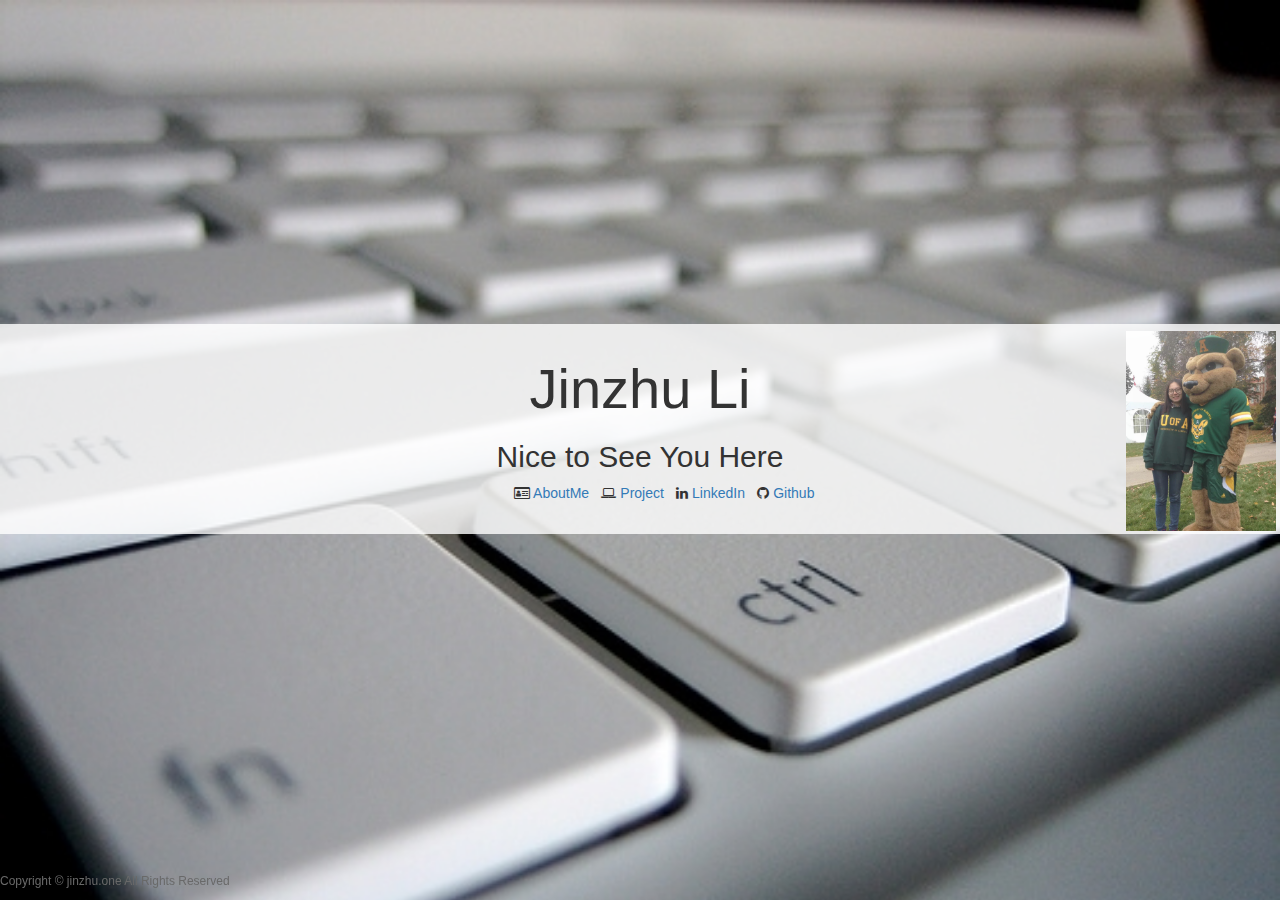
==== index.html @ 6a06b052 "try @media" ====
<!DOCTYPE html>

<html lang="en">
  <head>

    <meta charset="utf-8">
    <meta http-equiv="X-UA-Compatible" content="IE=edge,chrome">
    <meta name="viewport" content="width=device-width, initial-scale=1">
    <meta name="description" content="">
    <meta name="author" content="">

    <title>Jinzhu(Aries) Li</title>

    <!-- Bootstrap Core CSS -->
    <link href="css/bootstrap.min.css" rel="stylesheet">

    <!-- link html to css -->
    <link href="css/main.css" type="text/css" rel="stylesheet">
    <meta name="viewport" content="width=device-width, initial-scale=1">
    <link rel="stylesheet" href="https://cdnjs.cloudflare.com/ajax/libs/font-awesome/4.7.0/css/font-awesome.min.css">
    <!-- HTML5 Shim and Respond.js IE8 support of HTML5 elements and media queries -->
    <!-- WARNING: Respond.js doesn't work if you view the page via file:// -->
    <!--[if lt IE 9]>
        <script src="https://oss.maxcdn.com/libs/html5shiv/3.7.0/html5shiv.js"></script>
        <script src="https://oss.maxcdn.com/libs/respond.js/1.4.2/respond.min.js"></script>
    <![endif]-->
    <!--
    <style id="style-1-cropbar-clipper">
      /* Copyright 2014 Evernote Corporation. All rights reserved. */
      .en-markup-crop-options {
        top: 18px !important;
        left: 50% !important;
        margin-left: -100px !important;
        width: 200px !important;
        border: 2px rgba(255,255,255,.38) solid !important;
        border-radius: 4px !important;
      }

      .en-markup-crop-options div div:first-of-type {
          margin-left: 0px !important;
      }
    </style>
  -->

  </head>

  <body class="home">
    <div class="container">
    <header class="intro">
      <h1 class="title">
        <a href="http://www.jinzhu.one">
          <span class="name">Jinzhu Li</span>
        </a>
      </h1>
      <h2>Nice to See You Here</h2>
      <nav class="guide">
        <ul id="nav">
          <li>
            <i class="fa fa-id-card-o"></i>
            <a href="profile.html">
              <span class="profile">AboutMe</span>
            </a>
          </li>
          <li>
            <i class="fa fa-laptop"></i>
            <a href="project.html">
              <span class="project">Project</span>
            </a>
          </li>
          <li>
            <i class="fa fa-linkedin"></i>
            <a href="https://www.linkedin.com/profile/preview?locale=en_US&trk=prof-0-sb-preview-primary-button">
              <span class="linkedin">LinkedIn</span>
            </a>
          </li>
          <li>
            <i class="fa fa-github"></i>
            <a href="https://github.com/Aries0331">
              <span class="github">Github</span>
            </a>
          </li>
        </ul>
      </nav>
      <img src="image/self.jpg">
    </header>
  </div>

    <!-- /.container -->
    <div class="footer">
        <div class="footer-content">
            <p>Copyright © jinzhu.one All Rights Reserved
            </p>
        </div>
    </div>

  <!-- AddToAny BEGIN
  <div class="a2a_kit a2a_kit_size_32 a2a_default_style">
    <a class="a2a_dd" href="https://www.addtoany.com/share"></a>
    <a class="a2a_button_facebook"></a>
    <a class="a2a_button_twitter"></a>
    <a class="a2a_button_email"></a>
    <a class="a2a_button_linkedin"></a>
    <a class="a2a_button_sina_weibo"></a>
    <a class="a2a_button_wechat"></a>
    <a class="a2a_button_copy_link"></a>
  </div>
  <script async src="https://static.addtoany.com/menu/page.js"></script>
  AddToAny END -->
  </body>


<html>
---- css/main.css ----
html, body { height: 100%; }

body {
  text-align: center;
  font-family: "Lato","Helvetica Neue",Helvetica,Arial,sans-serif;
}

body.home {
  background-image: url(../image/keyboard.jpg);
  background-repeat: no-repeat;
  background-size: cover;
}

.guide > * > li {
  display: inline-block;
  margin-left: 0.6em;
}

.intro {
  position: absolute;
  width: 100%;

  left: 0;
  right: 0;

  /* Vertically centre the element. */
  margin-bottom: -6em;
  bottom: 50%;

  background-color: white;
  background-color: rgba(255, 255, 255, 0.8);
  padding: 1em 0 1.5em;
}

.intro > h1 {
  font-weight: 100;
  font-size: 400%;
}

.title a {
    text-decoration: none;
    color: inherit;
}

img {
  height: 200px;
  width: 150px;
  position: absolute;;
  left: 88%;
  top: 3%;
  vertical-align: middle;
  opacity: 0.9;
}

.footer {
  position: fixed;
  bottom: 0px;
  width: 100%;
}

.footer-content{
	position: relative;
	margin-top: 20px;
  text-align: left;
  bottom: 0;
}

.footer-content p{
	color: #696969;
	font-size: 12px;
}

@media screen and (max-width:400px) {

	.contents .row .pad {
		text-align: center;
	}

	.top .title img{
		height: 50px;
		width: 50px;
		margin: 5px;
	}

	.top .title h3 {
		color: #757575;
	}

}
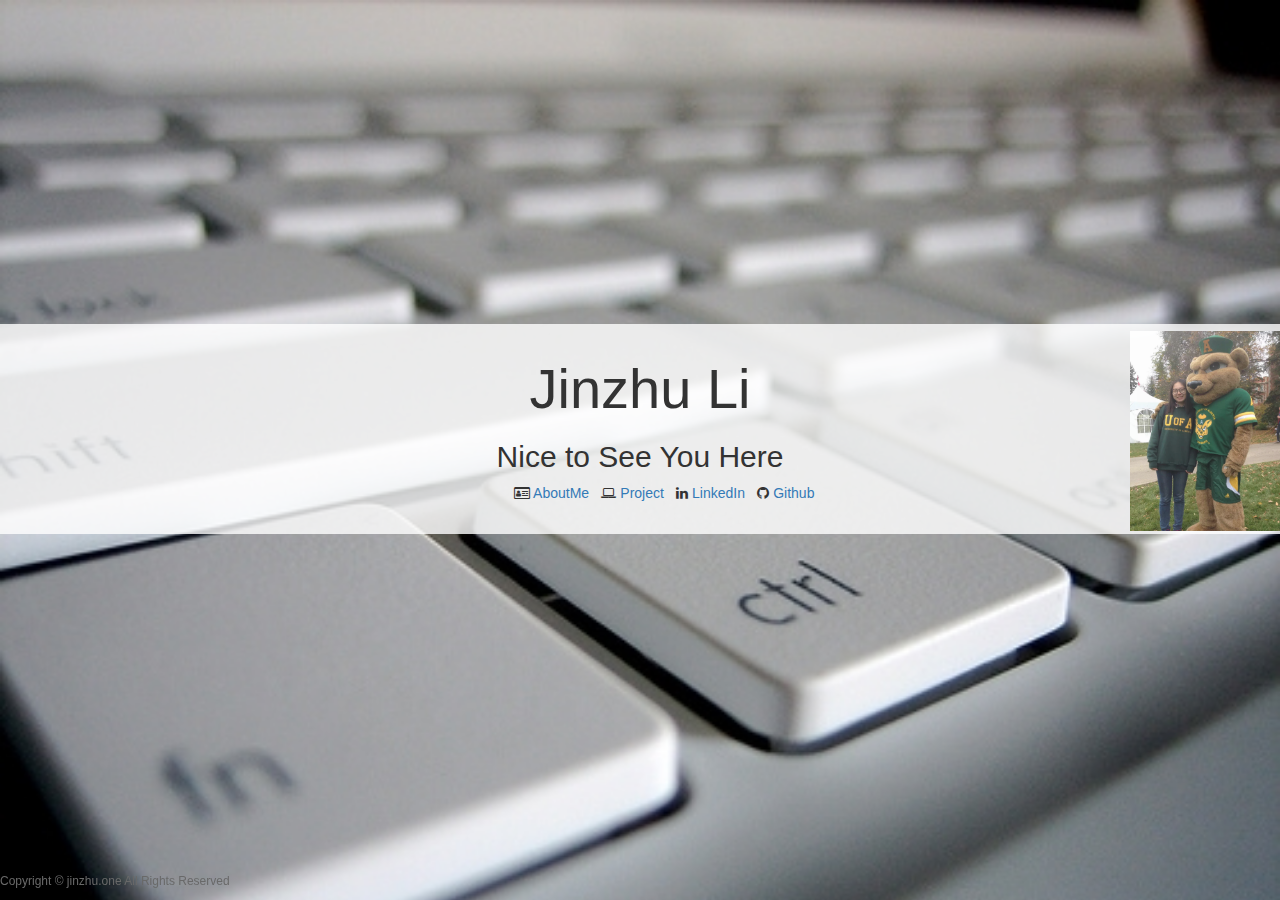
==== commit 4e630574: "add sth" ====
--- a/index.html
+++ b/index.html
@@ -81,7 +81,9 @@
           </li>
         </ul>
       </nav>
-      <img src="image/self.jpg">
+      <div class="selfie">
+        <img src="image/self.jpg">
+      </div>
     </header>
   </div>
 
--- a/css/main.css
+++ b/css/main.css
@@ -12,9 +12,14 @@
   background-size: cover;
 }
 
+nav {
+  text-align: center;
+}
+
 .guide > * > li {
   display: inline-block;
   margin-left: 0.6em;
+  text-align: center;
 }
 
 .intro {
@@ -46,8 +51,8 @@
 img {
   height: 200px;
   width: 150px;
-  position: absolute;;
-  left: 88%;
+  position: absolute;
+  right: 0;
   top: 3%;
   vertical-align: middle;
   opacity: 0.9;
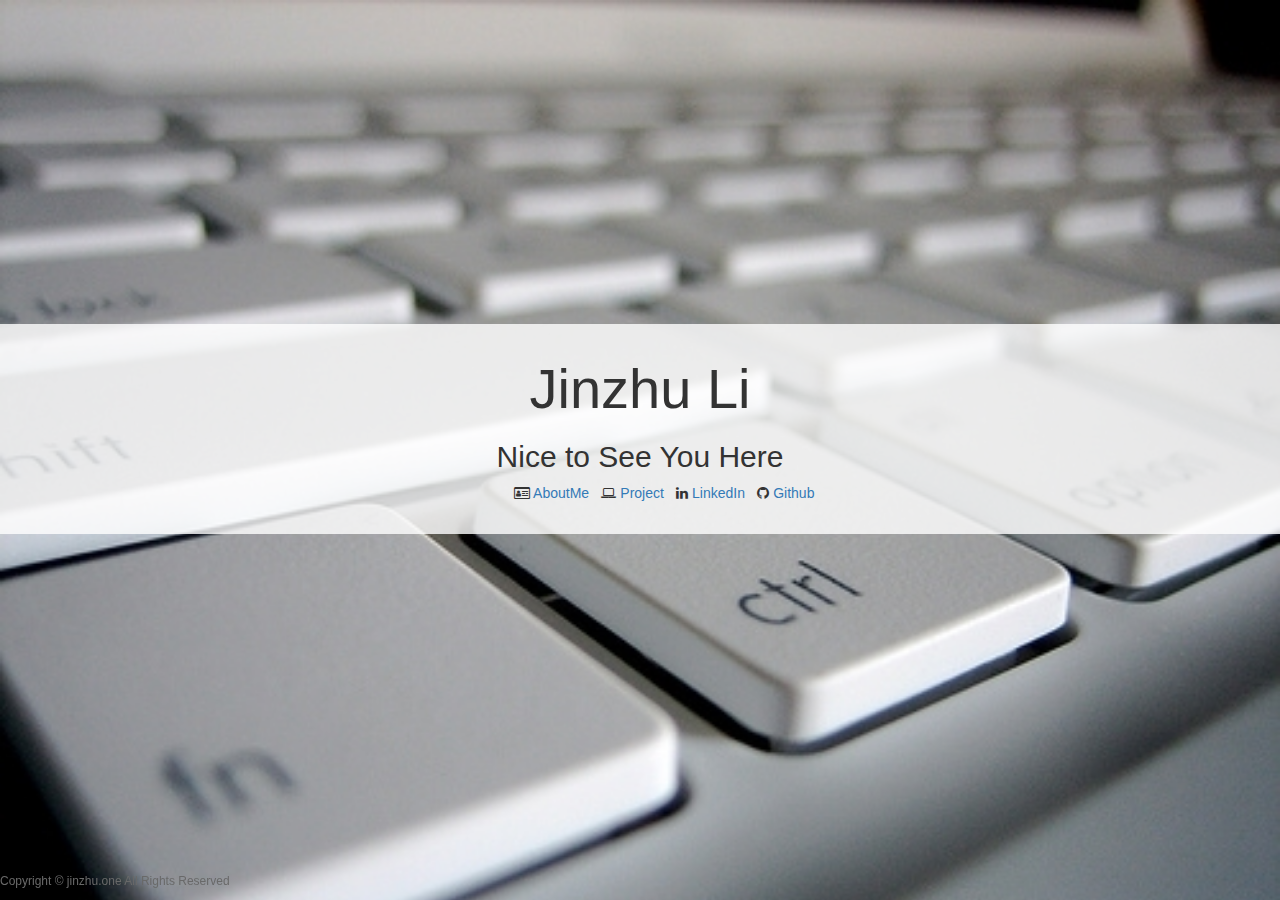
==== commit e490d5af: "change picture position" ====
--- a/index.html
+++ b/index.html
@@ -81,9 +81,7 @@
           </li>
         </ul>
       </nav>
-      <div class="selfie">
-        <img src="image/self.jpg">
-      </div>
+    
     </header>
   </div>
 
--- a/css/main.css
+++ b/css/main.css
@@ -48,16 +48,6 @@
     color: inherit;
 }
 
-img {
-  height: 200px;
-  width: 150px;
-  position: absolute;
-  right: 0;
-  top: 3%;
-  vertical-align: middle;
-  opacity: 0.9;
-}
-
 .footer {
   position: fixed;
   bottom: 0px;
@@ -76,20 +66,10 @@
 	font-size: 12px;
 }
 
-@media screen and (max-width:400px) {
-
-	.contents .row .pad {
-		text-align: center;
-	}
-
-	.top .title img{
-		height: 50px;
-		width: 50px;
-		margin: 5px;
-	}
-
-	.top .title h3 {
-		color: #757575;
-	}
-
+/*
+@media screen and (max-width:700px) {
+  img {
+    visibility: hidden;
+  }
 }
+*/
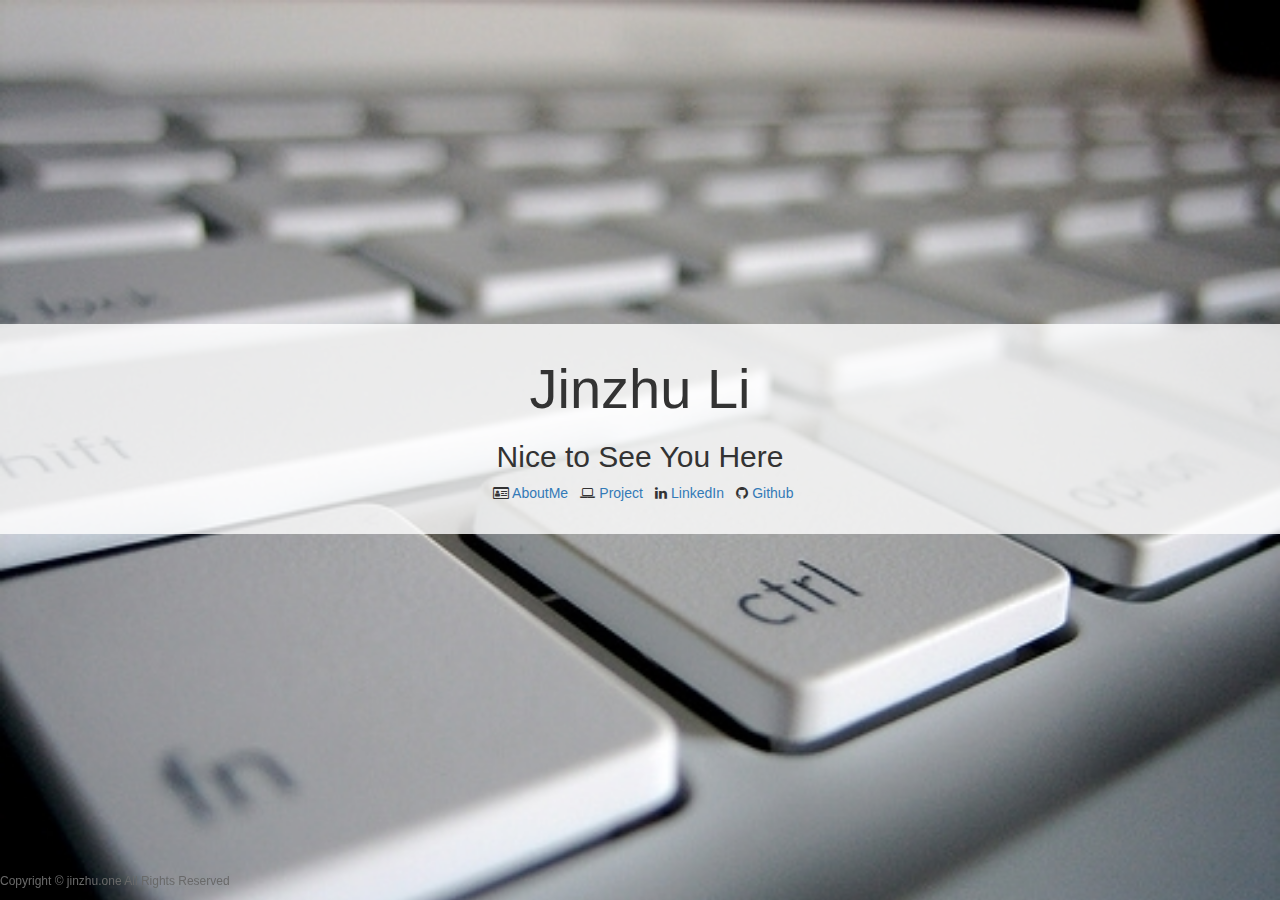
==== commit 2cdf0fd3: "update linkedin" ====
--- a/index.html
+++ b/index.html
@@ -69,7 +69,7 @@
           </li>
           <li>
             <i class="fa fa-linkedin"></i>
-            <a href="https://www.linkedin.com/profile/preview?locale=en_US&trk=prof-0-sb-preview-primary-button">
+            <a href="https://ca.linkedin.com/in/aries-li-a33666111">
               <span class="linkedin">LinkedIn</span>
             </a>
           </li>
@@ -81,7 +81,7 @@
           </li>
         </ul>
       </nav>
-    
+
     </header>
   </div>
 
--- a/css/main.css
+++ b/css/main.css
@@ -14,12 +14,13 @@
 
 nav {
   text-align: center;
+  margin-right: 3em;
 }
 
 .guide > * > li {
   display: inline-block;
   margin-left: 0.6em;
-  text-align: center;
+  text-align: justify;;
 }
 
 .intro {
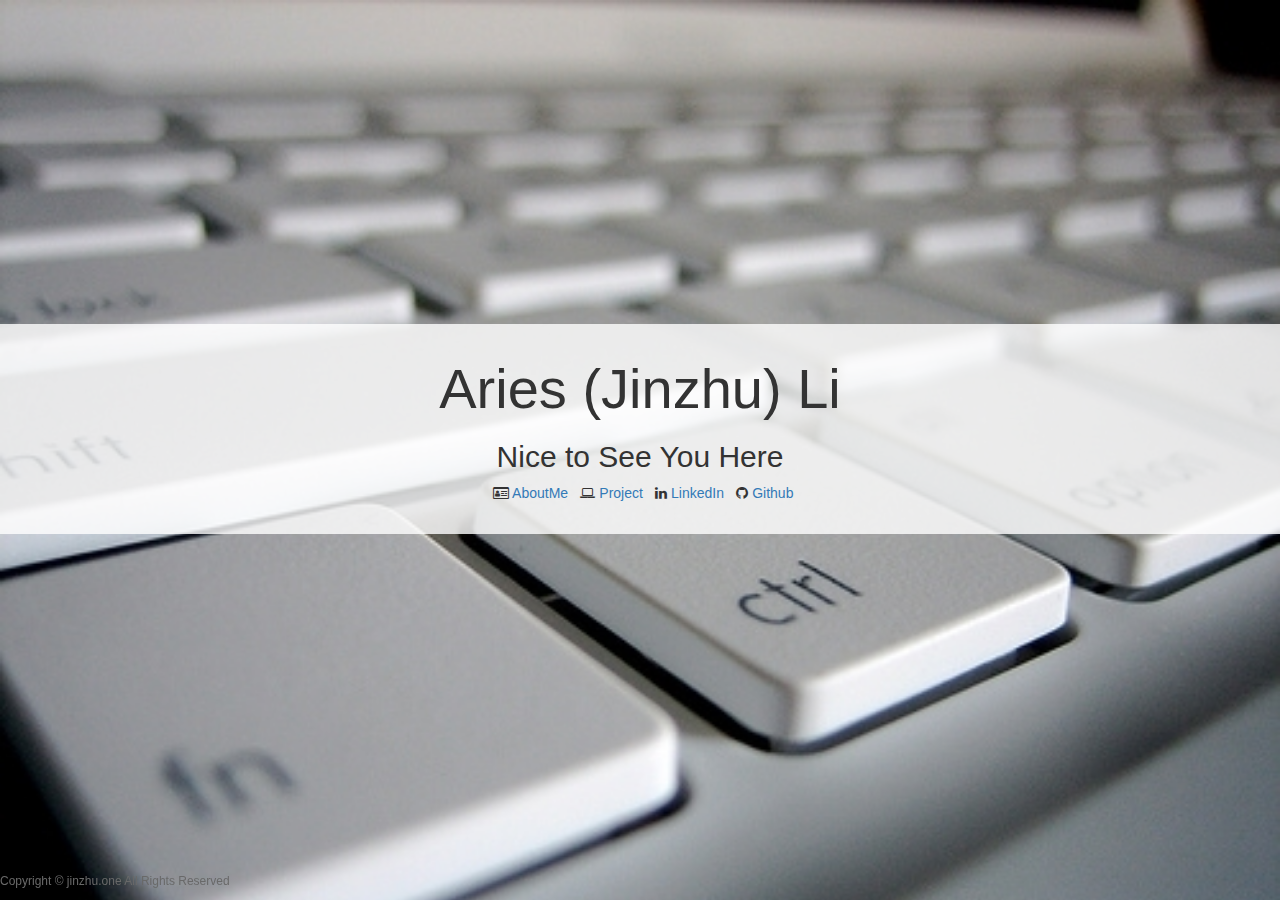
==== commit efe9e7a7: "update names" ====
--- a/index.html
+++ b/index.html
@@ -9,7 +9,7 @@
     <meta name="description" content="">
     <meta name="author" content="">
 
-    <title>Jinzhu(Aries) Li</title>
+    <title>Aries (Jinzhu) Li</title>
 
     <!-- Bootstrap Core CSS -->
     <link href="css/bootstrap.min.css" rel="stylesheet">
@@ -49,7 +49,7 @@
     <header class="intro">
       <h1 class="title">
         <a href="http://www.jinzhu.one">
-          <span class="name">Jinzhu Li</span>
+          <span class="name">Aries (Jinzhu) Li</span>
         </a>
       </h1>
       <h2>Nice to See You Here</h2>
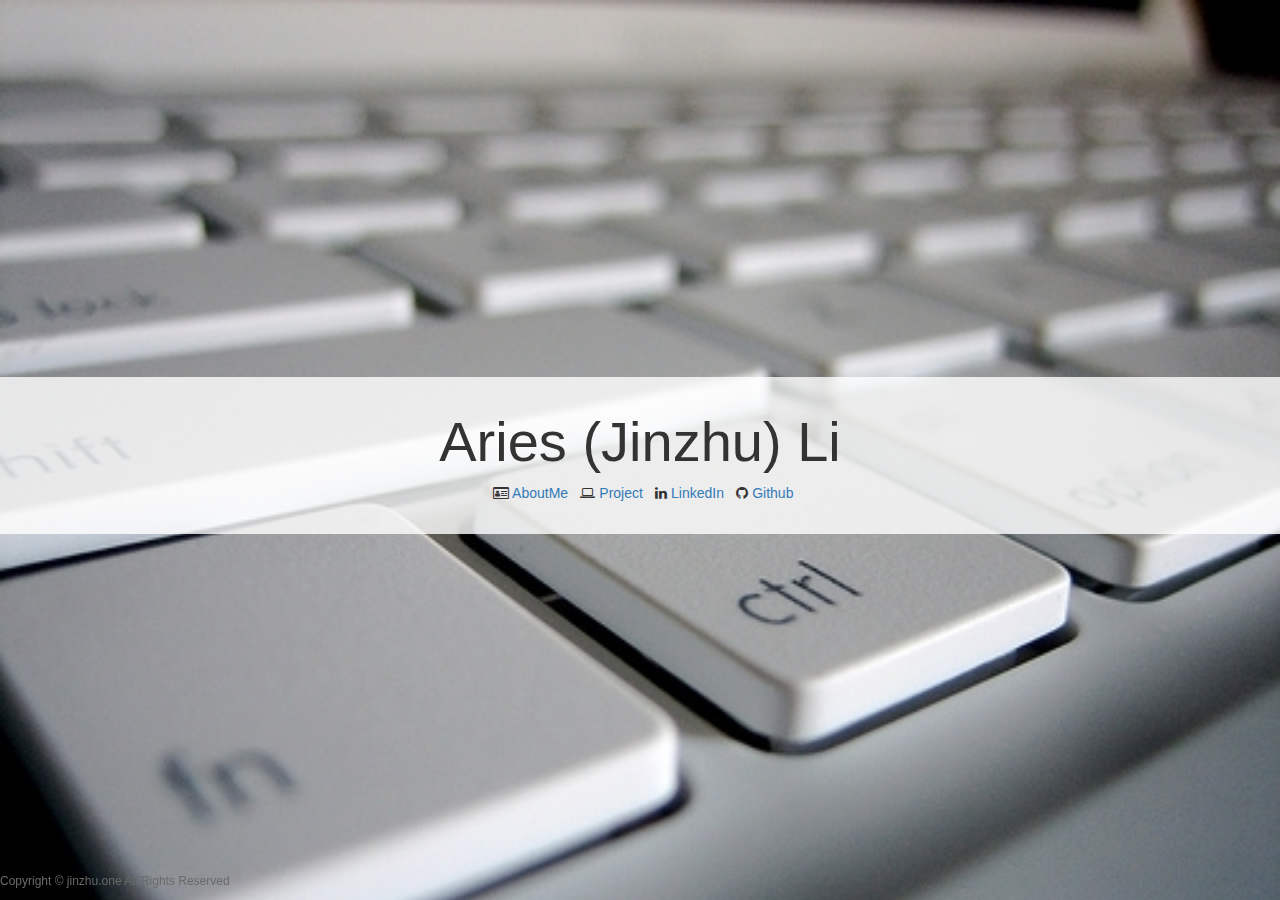
==== commit 526a77ed: "update profile" ====
--- a/index.html
+++ b/index.html
@@ -52,7 +52,7 @@
           <span class="name">Aries (Jinzhu) Li</span>
         </a>
       </h1>
-      <h2>Nice to See You Here</h2>
+      <!-- <h2>Nice to See You Here</h2> -->
       <nav class="guide">
         <ul id="nav">
           <li>
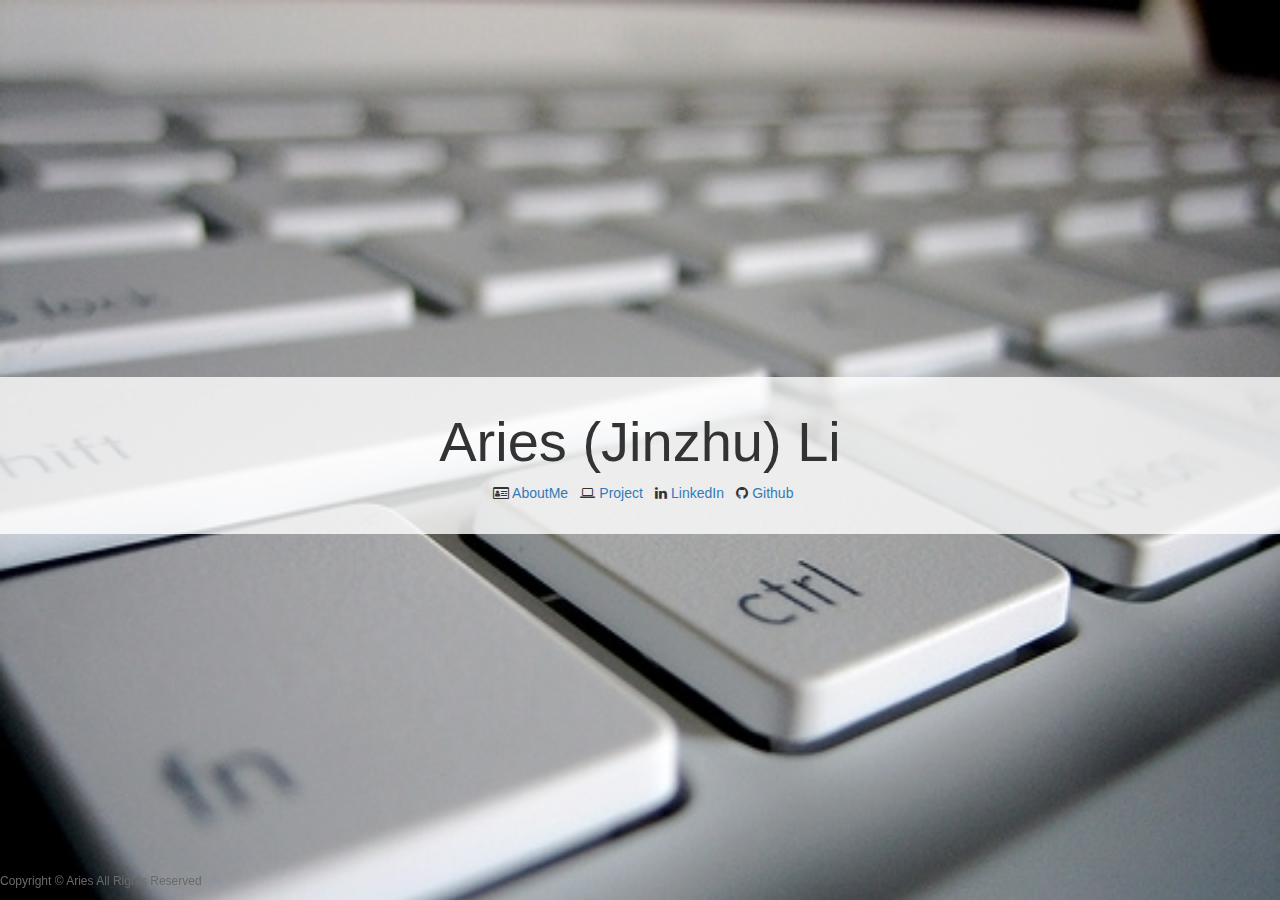
==== commit c08f0937: "update project" ====
--- a/index.html
+++ b/index.html
@@ -88,7 +88,7 @@
     <!-- /.container -->
     <div class="footer">
         <div class="footer-content">
-            <p>Copyright © jinzhu.one All Rights Reserved
+            <p>Copyright © Aries All Rights Reserved
             </p>
         </div>
     </div>
